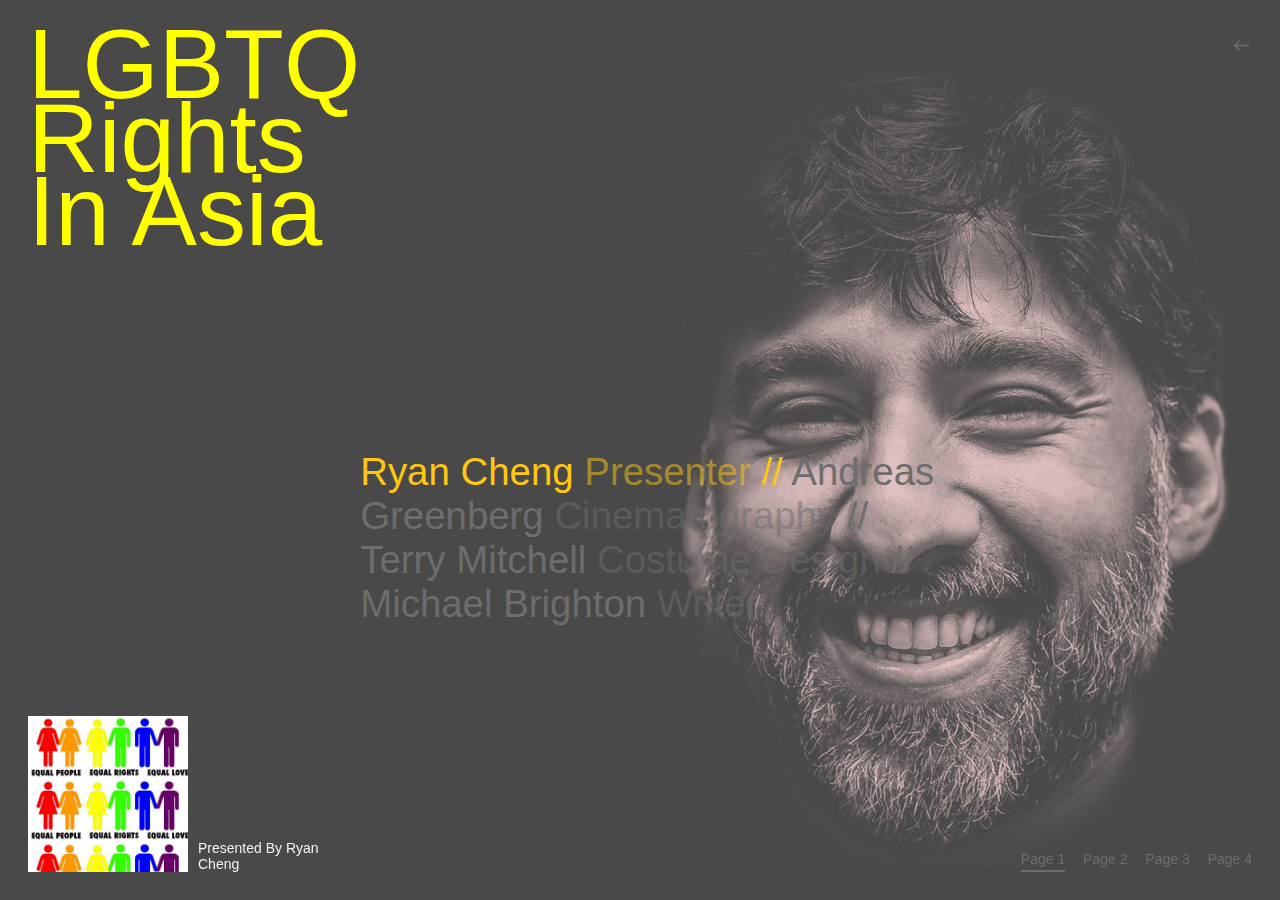
==== index.html @ 52258018 "Initial commit" ====
<!DOCTYPE html>
<html lang="en" class="no-js">
	<head>
		<meta charset="UTF-8" />
		<meta name="viewport" content="width=device-width, initial-scale=1">
		<title>LGBTQ Rights In Asia</title>
		<meta name="description" content="An animated pieces effect for images with many possibilities" />
		<meta name="keywords" content="animation, piece, fragment, box, css, javascript, demo, effect, web dev" />
		<meta name="author" content="Codrops" />
		<link rel="shortcut icon" href="favicon.ico">
		<link rel="stylesheet" type="text/css" href="css/normalize.css" />
		<link rel="stylesheet" type="text/css" href="css/demo.css" />
		<link rel="stylesheet" type="text/css" href="css/demo-switch.css" />
		<link rel="stylesheet" type="text/css" href="pater/pater.css" />
		<script>document.documentElement.className = 'js';</script>
	</head>
	<body class="demo-switch loading">
		<svg class="hidden">
			<symbol id="icon-arrow" viewBox="0 0 24 24">
				<title>arrow</title>
				<polygon points="6.3,12.8 20.9,12.8 20.9,11.2 6.3,11.2 10.2,7.2 9,6 3.1,12 9,18 10.2,16.8 "/>
			</symbol>
			<!-- <symbol id="icon-drop" viewBox="0 0 24 24"
				<title>drop</title>
				<path d="M12,21c-3.6,0-6.6-3-6.6-6.6C5.4,11,10.8,4,11.4,3.2C11.6,3.1,11.8,3,12,3s0.4,0.1,0.6,0.3c0.6,0.8,6.1,7.8,6.1,11.2C18.6,18.1,15.6,21,12,21zM12,4.8c-1.8,2.4-5.2,7.4-5.2,9.6c0,2.9,2.3,5.2,5.2,5.2s5.2-2.3,5.2-5.2C17.2,12.2,13.8,7.3,12,4.8z"/><path d="M12,18.2c-0.4,0-0.7-0.3-0.7-0.7s0.3-0.7,0.7-0.7c1.3,0,2.4-1.1,2.4-2.4c0-0.4,0.3-0.7,0.7-0.7c0.4,0,0.7,0.3,0.7,0.7C15.8,16.5,14.1,18.2,12,18.2z"/>
			 -->
		</svg>
		<main>
			<div class="message">Please view this demo on a desktop.</div>
			<div class="frame">
				<header class="codrops-header">
					<div class="codrops-links">
						<a class="codrops-icon codrops-icon--prev" href="index.html" title="Previous Demo"><svg class="icon icon--arrow"><use xlink:href="#icon-arrow"></use></svg></a>
						<a class="codrops-icon codrops-icon--drop" href="https://tympanus.net/codrops/?p=31849" title="Back to the article"><svg class="icon icon--drop"><use xlink:href="#icon-drop"></use></svg></a>
					</div>
					<h1 class="codrops-header__title">Image Pieces Effect</h1>
				</header>
				<nav class="demos">
					<a class="demo demo--current" href="index.html">Page 1</a>
					<a class="demo" href="gallery.html">Page 2</a>
					<a class="demo" href="entry.html">Page  3</a>
					<a class="demo" href="grid.html">Page 4</a>
				</nav>
				<a class="pater" href="http://www.nqapia.org/wpp/state-of-lgbtq-rights-in-asia-and-the-pacific/" target="-_blank" onClick="recordOutboundLink(this, 'Outbound Links', 'NomNomcodrops250717');return false;">
					<div class="pater__img pieces" style="background-image: url(pater/equal.jpeg)" data-image-alt="pater/download.jpeg"></div>
					<h3 class="pater__title">Presented By Ryan Cheng </h3>
					<p class="pater__description">Equal Rights Are Not Special Rights !<strong> click to see Asian countries with no LGBTQ Rights  &rarr;</strong></p>
				</a>
			</div>
			<div class="content">
				<header class="content__header">
					<h2 class="content__title">LGBTQ Rights In Asia</h2>
				</header>
				<div class="slideshow">
					<div id="slide-1" class="slide" style="background-image: url(img/2d.jpg)"></div>
					<div id="slide-2" class="slide" style="background-image: url(img/3d.jpg)"></div>
					<div id="slide-3" class="slide" style="background-image: url(img/4d.jpg)"></div>
					<div id="slide-4" class="slide" style="background-image: url(img/1d.jpg)"></div>
					<div class="pieces" style="background-image: url(img/2d.jpg)"></div>
				</div>
				<nav class="menu">
					<a class="menu__item menu__item--current" href="#slide-1" data-image="img/2d.jpg">Ryan Cheng <span>Presenter</a>
					<a class="menu__item" href="#slide-2" data-image="img/3d.jpg">Andreas Greenberg <span>Cinematography</span></a>
					<a class="menu__item" href="#slide-3" data-image="img/4d.jpg">Terry Mitchell <span>Costume Design</span></a>
					<a class="menu__item" href="#slide-4" data-image="img/1d.jpg">Michael Brighton <span>Writer</span></a>
				</nav>
			</div>
		</main>
		<script src="js/imagesloaded.pkgd.min.js"></script>
		<script src="js/anime.min.js"></script>
		<script src="js/main.js"></script>
		<script>
		{
			imagesLoaded(document.body, { background: true }, () => document.body.classList.remove('loading'));

			const menuItems = Array.from(document.querySelectorAll('.menu > .menu__item'));

			const piecesObj = new Pieces(document.querySelector('.slideshow > .pieces'), {
				pieces: {rows: 14, columns: 12},
				delay: [0,40],
				hasTilt: true,
				tilt: {
					maxRotationX: -1,
					maxRotationY: -1,
					maxTranslationX: -5,
					maxTranslationY: -2
				}
			});

			let isAnimating = false;
			let current = 0;

			const openImage = (ev, item, pos) => {
				ev.preventDefault();
				if ( isAnimating || current === pos ) {
					return false;
				}
				isAnimating = true;
				menuItems[current].classList.remove('menu__item--current');
				current = pos;
				menuItems[current].classList.add('menu__item--current');
				const imgsrc = item.dataset.image;

				piecesObj.animate({
					duration: 200,
					easing: 'easeOutQuad',
					delay: (t,i,l) => {
						return parseInt(t.dataset.row) * parseInt(t.dataset.delay);
					},
					translateX: (t,i) => {
						return anime.random(-50,50)+'px';
					},
					translateY: (t,i) => {
						return anime.random(-800,-200)+'px';
					},
					rotateZ: (t,i) => {
						return anime.random(-45,45)+'deg';
					},
					opacity: 0,
					complete: () => {
						piecesObj.setImage(imgsrc);

						piecesObj.animate({
							duration: 500,
							easing: [0.3,1,0.3,1],
							delay: (t,i,l) => {
								return parseInt(t.dataset.row) * parseInt(t.dataset.delay);
							},
							translateX: 0,
							translateY: () => {
								return [anime.random(200,800)+'px','0px'];
							},
							rotateZ: 0,
							opacity: {
								value: 1,
								duration: 500,
								easing: 'linear'
							},
							complete: () => {
								isAnimating = false;
							}
						});
					}
				});
			};

			menuItems.forEach((item,pos) => item.addEventListener('click', (ev) => openImage(ev,item,pos)));
		}
		</script>
		<script src="pater/pater.js"></script>
	</body>
</html>
---- css/demo.css ----
*,
*::after,
*::before {
	box-sizing: border-box;
}

body {
	--body-text: #f1d51d;
	--body-text-alt: #525252;
	--body-bg: #3d3d3d;
	--link-text: #6d6d6d;
	--link-text-hover: #fff;
	--content-title-text: #000;
	--content-subtitle-text: #f1d51d;
	--highlight-text: #ffc712;
	--content-font: "Helvetica Neue", Helvetica, Arial, sans-serif;
	font-family: -apple-system, BlinkMacSystemFont, "Segoe UI", Helvetica, Arial, sans-serif;
	color: #f1d51d;
	color: var(--body-text);
	background: #3d3d3d;
	background: var(--body-bg);
	font-size: 14px;
	overflow-x: hidden;
}

a {
	text-decoration: none;
	color: #6d6d6d;
	color: var(--link-text);
	outline: none;
}

a:hover,
a:focus {
	outline: none;
	color: #green;
	color: var(--link-text-hover);
}

.hidden {
	position: absolute;
	overflow: hidden;
	width: 0;
	height: 0;
	pointer-events: none;
}

.message {
	background: #333;
	background: var(--body-text);
	color: #ccd8e4;
	color: var(--body-bg);
	text-align: center;
	padding: 1em;
	display: none;
}

/* Icons */
.icon {
	display: block;
	width: 1.5em;
	height: 1.5em;
	margin: 0 auto;
	fill: currentColor;
}

/* Page Loader */
.js .loading::before {
	content: '';
	position: fixed;
	z-index: 10000;
	top: 0;
	left: 0;
	width: 100%;
	height: 100%;
	background: #ccd8e4;
	background: var(--body-bg);
}

.js .loading::after {
	content: '';
	position: fixed;
	z-index: 10000;
	top: 50%;
	left: 50%;
	width: 80px;
	height: 80px;
	margin: -40px 0 0 -40px;
	pointer-events: none;
	background: #333;
	background: var(--body-text);
	transform-origin: 0% 50%;
	animation: loaderAnim 1.5s linear infinite alternate forwards;
}

@keyframes loaderAnim {
	0% {
		transform: scale3d(0,1,1);
		transform-origin: 0% 50%;
	}
	50% {
		transform: scale3d(1,1,1);
		transform-origin: 0% 50%;
	}
	51% {
		transform: scale3d(1,1,1);
		transform-origin: 100% 50%;
	}
	100% {
		transform: scale3d(0,1,1);
		transform-origin: 100% 50%;
	}
}

/* Frame */
.frame {
	top: 0;
	left: 0;
	position: fixed;
	z-index: 100;
	display: grid;
	width: 100%;
	height: 100vh;
	z-index: 100;
	pointer-events: none;
	padding: 2em;
	grid-template-columns: 50% 50%;
	grid-template-rows: auto auto 4em;
	grid-template-areas: 	"... header"
							"... header"
							"... demos";
}

.no-js .frame {
	position: relative;
	display: block;
	height: auto;
}

.frame a {
	pointer-events: auto;
}

.frame__title {
	font-family: var(--content-font);
	margin: 0;
	font-size: 2em;
	justify-self: start;
}

/* Header */
.codrops-header {
	display: flex;
	flex-direction: column;
	flex-wrap: wrap;
	align-items: center;
	grid-area: header;
	align-self: start;
	justify-self: end;
}

.codrops-header__title {
	font-size: 1em;
	opacity: 0;
	margin: 1em 0 0;
	font-weight: normal;
	-webkit-writing-mode: vertical-rl;
	writing-mode: vertical-rl;
}

/* Top Navigation Style */
.codrops-links {
	position: relative;
}

.codrops-icon {
	display: block;
	margin: 0.25em 0;
	padding: 0.25em 0;
}

/* Demo links */
.demos {
	grid-area: demos;
	align-self: end;
	justify-self: end;
	margin: 0 0 0 auto;
}

.demo {
	display: inline-block;
	margin: 0 0 0 1em;
	padding: 0 0 0.25em;
	white-space: nowrap;
	border-bottom: 2px solid transparent;
}

.demo--current {
	border-color: currentColor;
}

.pieces {
	display: flex;
	flex-wrap: wrap;
	background-size: 100% auto;
	background-repeat: no-repeat;
	background-position: 0 0;
}

@media screen and (max-width: 40em) {
	.message {
		display: block;
	}
	.frame {
		display: block;
		height: auto;
		position: relative;
		text-align: center;
		z-index: 10000;
	}
	.codrops-header {
		flex-direction: column;
	}
	.codrops-header__title {
		padding: 1em 0;
		opacity: 1;
		-webkit-writing-mode: horizontal-tb;
    	writing-mode: horizontal-tb;
	}
	.codrops-icon {
		display: inline-block;
		margin: 0.25em;
		padding: 0.25em;
	}
	.demos {
		padding: 1em 0 0;
	}
	.demo {
		margin: 0 0.5em 0.5em;
	}
}
---- css/demo-switch.css ----
.demo-switch {
	--link-text: #6d6d6d;
	--link-text-hover: #fff;
	--body-text: #f0f0f0;
	--body-text-alt: #878787;
	--body-bg: #494949;
	--content-font: "Helvetica Neue", Arial, sans-serif;
}

/* Content */
.content {
	position: relative;
	display: grid;
	grid-template-columns: repeat(4, 1fr);
	grid-template-rows: repeat(2, 1fr);
	height: 100vh;
	overflow: hidden;
	padding: 2em;
	font-family: var(--content-font);
	--pieces-height: calc(100vh - 4em);
}

.content__header {
	display: flex;
	color: yellow;
}

.content__title {
	font-size: 7em;
	line-height: 0.75;
	margin: 0;
	font-weight: normal;
	position: relative;
}

.slideshow {
	grid-area: 1 / 3 / 3 / 5;
	display: flex;
	justify-content: center;
}

.slide {
	opacity: 0;
}

.pieces {
	flex: none;
	opacity: 1;
	height: var(--pieces-height);
	width: calc(var(--pieces-height) * 0.76);
	position: relative;
	display: flex;
	flex-wrap: wrap;
	background-size: 100% auto;
	background-repeat: no-repeat;
	background-position: 0 0;
}

.piece {
	pointer-events: none;
}

.menu {
	z-index: 10;
	grid-area: 2 / 2 / 3 / 4;
}

.menu__item {
	font-size: 3vw;
}

.menu__item:not(:last-child)::after {
	content: ' // ';
}

.menu__item span {
	opacity: 0.5;
}

.menu__item:hover {
	color: var(--link-text-hover);
}

.menu__item--current,
.menu__item--current:hover,
.menu__item--current:focus {
	color: var(--highlight-text);
}

@media screen and (max-width: 40em) {
	.content {
		padding: 0 10vw;
		grid-template-columns: 80vw;
    	grid-template-rows: auto;
		height: auto;
		margin-bottom: 8em;
		--pieces-height: 50vh;
	}
	.slideshow {
		grid-area: 2 / 1 / 4 / 2;
	}
	.content__header {
		grid-column: 1 / 2;
	}
	.content__title {
		font-size: 3em;
		padding: 0.5em 0;
	}
	.menu {
		grid-area: 2 / 1;
	}
	.menu__item {
		font-size: 1.5em;
	}
}
---- pater/pater.css ----
.pater {
	position: fixed;
	bottom: 0;
	left: 0;
	width: 100%;
	padding: 1em 0;
	color: inherit;
	background: #000;
	display: grid;
	text-align: left;
	grid-template-columns: auto;
	grid-template-rows: 20px auto;
	z-index: 1000;
	font-family: -apple-system, BlinkMacSystemFont, "Segoe UI", Helvetica, Arial, sans-serif !important;
}

.pater:hover {
	color: inherit;
}

.pater::before {
	color: var(--body-text-alt);
	/* content: ''; */
	display: inline-block;
	vertical-align: middle;
	padding: 0 0 5px 10px;
	font-size: 0.75em;
	grid-area: 1 / 1 / 2 / 3;
}

.pater__img {
	display: none;
	width: 12vw;
	height: 12vw;
	min-width: 160px;
	min-height: 156px;
	grid-area: 2 / 1 / 3 / 2;
}

.pater__title {
	margin: 0;
	padding: 0 10px;
	font-size: 1em;
	font-weight: normal;
	align-self: end;
}

.pater__title,
.pater__description {
	align-self: end;
	grid-area: 2 / 1 / 3 / 3;
}

.pater__description {
	margin: 0;
	padding: 10px 0 0 10px;
	opacity: 0;
	font-size: 0.85em;
	display: none;
}

.pater__description strong {
	display: block;
	padding-top: 5px;
	color: var(--highlight-text);
}

@media screen and (min-width: 60em) {
	.pater {
		width: 320px;
		padding: 2em 0;
		margin: 0 2em;
		color: inherit;
		background: transparent;
		grid-template-columns: auto auto;
	}
	.pater__img {
		display: flex;
	}
	.pater::before {
		display: block;
		padding: 0 0 10px 0;
	}
	.pater:hover .pater__title {
		opacity: 0;
		grid-area: 2 / 2 / 3 / 3;
	}
	.pater:hover .pater__description {
		opacity: 1;
	}
	.pater__description {
		display: block;
	}
	.pater__title,
	.pater__description {
		grid-area: 2 / 2 / 3 / 3;
		transition: opacity 0.5s;
	}
}
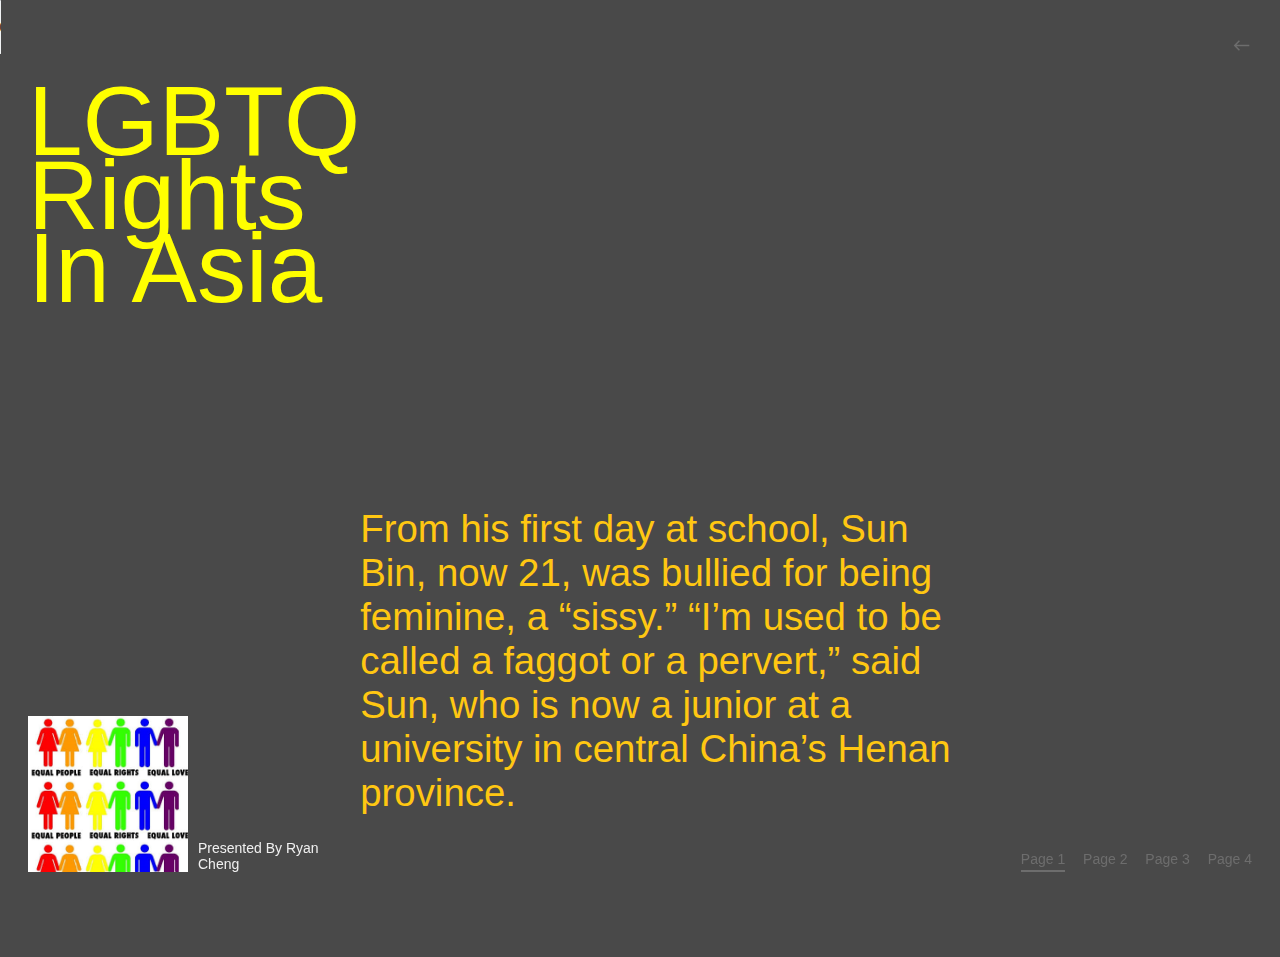
==== commit a371a008: "Images" ====
--- a/index.html
+++ b/index.html
@@ -15,6 +15,9 @@
 		<script>document.documentElement.className = 'js';</script>
 	</head>
 	<body class="demo-switch loading">
+		<audio controls autoplay loop>
+    <source src="Music.mp3" type="audio/wav"loop="true" autoplay="true" controls>
+  </audio>
 		<svg class="hidden">
 			<symbol id="icon-arrow" viewBox="0 0 24 24">
 				<title>arrow</title>
@@ -52,17 +55,19 @@
 					<h2 class="content__title">LGBTQ Rights In Asia</h2>
 				</header>
 				<div class="slideshow">
-					<div id="slide-1" class="slide" style="background-image: url(img/2d.jpg)"></div>
+					<div id="slide-1" class="slide" style="background-image: url(img/IMG_0232.jpg)"></div>
 					<div id="slide-2" class="slide" style="background-image: url(img/3d.jpg)"></div>
 					<div id="slide-3" class="slide" style="background-image: url(img/4d.jpg)"></div>
 					<div id="slide-4" class="slide" style="background-image: url(img/1d.jpg)"></div>
-					<div class="pieces" style="background-image: url(img/2d.jpg)"></div>
+					<!-- <div class="pieces" style="background-image: url(img/IMG_0232.jpg)"></div> -->
 				</div>
 				<nav class="menu">
-					<a class="menu__item menu__item--current" href="#slide-1" data-image="img/2d.jpg">Ryan Cheng <span>Presenter</a>
-					<a class="menu__item" href="#slide-2" data-image="img/3d.jpg">Andreas Greenberg <span>Cinematography</span></a>
-					<a class="menu__item" href="#slide-3" data-image="img/4d.jpg">Terry Mitchell <span>Costume Design</span></a>
-					<a class="menu__item" href="#slide-4" data-image="img/1d.jpg">Michael Brighton <span>Writer</span></a>
+					 <a class="menu__item menu__item--current" href="#slide-1" data-image="img/IMG_0232.jpg"> From his first day at school, Sun Bin, now 21, was bullied for being feminine, a “sissy.” 
+
+“I’m used to be called a faggot or a pervert,” said Sun, who is now a junior at a university in central China’s Henan province.<span></a>
+					<!-- <a class="menu__item" href="#slide-2" data-image="img/3d.jpg">Andreas Greenberg <span>Cinematography</span></a> -->
+					<!-- <a class="menu__item" href="#slide-3" data-image="img/4d.jpg">Terry Mitchell <span>Costume Design</span></a> -->
+					<!-- <a class="menu__item" href="#slide-4" data-image="img/1d.jpg">Michael Brighton <span>Writer</span></a> -->
 				</nav>
 			</div>
 		</main>
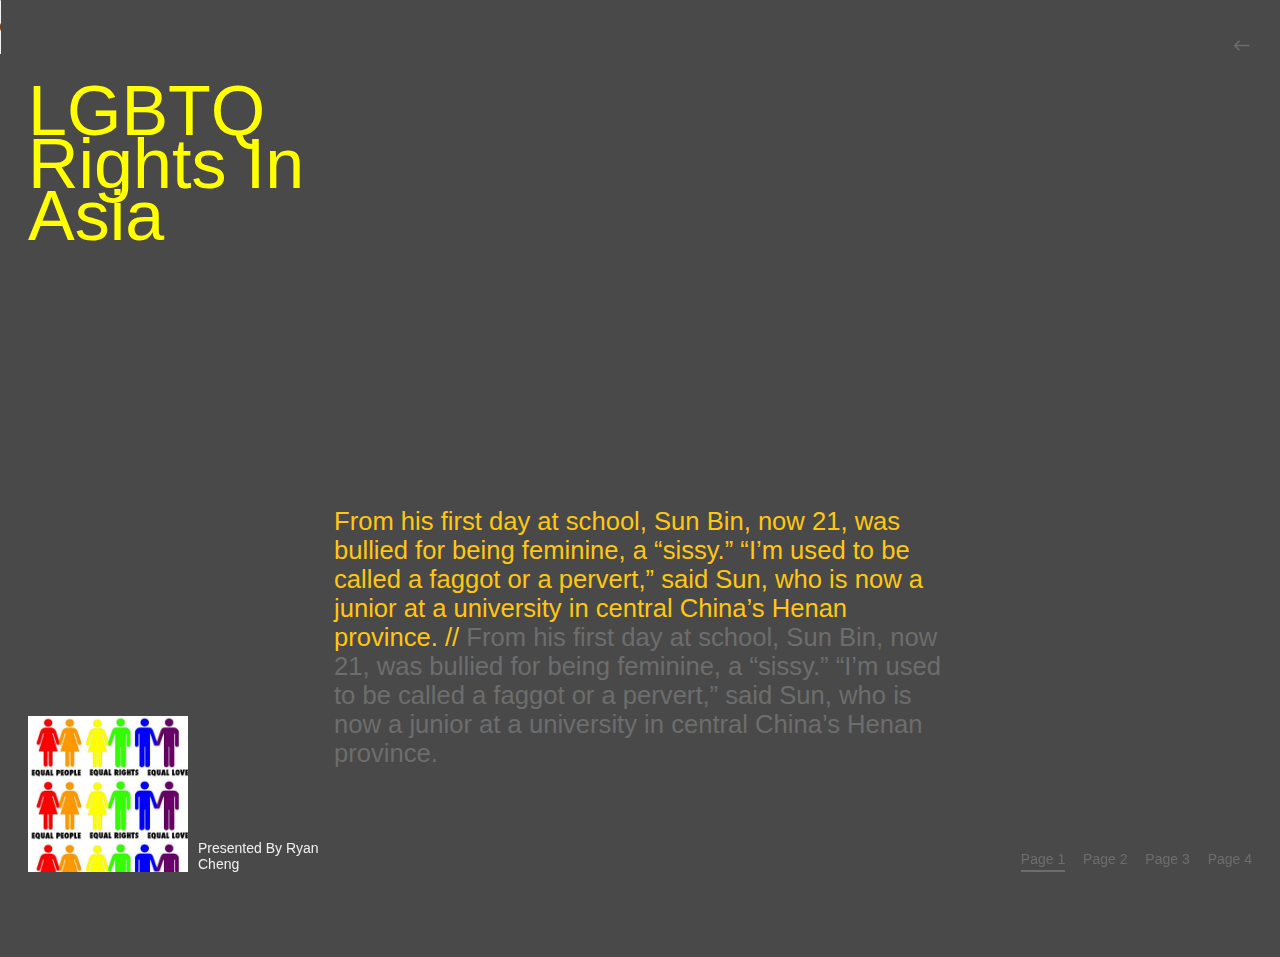
==== commit ec4d0579: "Added image" ====
--- a/index.html
+++ b/index.html
@@ -16,8 +16,10 @@
 	</head>
 	<body class="demo-switch loading">
 		<audio controls autoplay loop>
-    <source src="Music.mp3" type="audio/wav"loop="true" autoplay="true" controls>
-  </audio>
+    	<source src="Music.mp3" type="audio/mp3">
+  	</audio>
+	<!-- <audio controls preload="auto" src="Music.mp3" loop="true" autoplay autobuffer> </audio> -->
+
 		<svg class="hidden">
 			<symbol id="icon-arrow" viewBox="0 0 24 24">
 				<title>arrow</title>
@@ -62,10 +64,9 @@
 					<!-- <div class="pieces" style="background-image: url(img/IMG_0232.jpg)"></div> -->
 				</div>
 				<nav class="menu">
-					 <a class="menu__item menu__item--current" href="#slide-1" data-image="img/IMG_0232.jpg"> From his first day at school, Sun Bin, now 21, was bullied for being feminine, a “sissy.” 
+					 <a class="menu__item menu__item--current" href="#slide-1" data-image="img/IMG_0232.jpg"> From his first day at school, Sun Bin, now 21, was bullied for being feminine, a “sissy.” “I’m used to be called a faggot or a pervert,” said Sun, who is now a junior at a university in central China’s Henan province.</a>
 
-“I’m used to be called a faggot or a pervert,” said Sun, who is now a junior at a university in central China’s Henan province.<span></a>
-					<!-- <a class="menu__item" href="#slide-2" data-image="img/3d.jpg">Andreas Greenberg <span>Cinematography</span></a> -->
+					<a class="menu__item" href="#slide-2" data-image="img/3d.jpg">From his first day at school, Sun Bin, now 21, was bullied for being feminine, a “sissy.” “I’m used to be called a faggot or a pervert,” said Sun, who is now a junior at a university in central China’s Henan province. </a>
 					<!-- <a class="menu__item" href="#slide-3" data-image="img/4d.jpg">Terry Mitchell <span>Costume Design</span></a> -->
 					<!-- <a class="menu__item" href="#slide-4" data-image="img/1d.jpg">Michael Brighton <span>Writer</span></a> -->
 				</nav>
@@ -74,6 +75,8 @@
 		<script src="js/imagesloaded.pkgd.min.js"></script>
 		<script src="js/anime.min.js"></script>
 		<script src="js/main.js"></script>
+		<script src="js/main.js"></script>
+		<script src="js/audio.js"></script>
 		<script>
 		{
 			imagesLoaded(document.body, { background: true }, () => document.body.classList.remove('loading'));
--- a/css/demo-switch.css
+++ b/css/demo-switch.css
@@ -26,7 +26,7 @@
 }
 
 .content__title {
-	font-size: 7em;
+	font-size: 5em;
 	line-height: 0.75;
 	margin: 0;
 	font-weight: normal;
@@ -66,7 +66,7 @@
 }
 
 .menu__item {
-	font-size: 3vw;
+	font-size: 2vw;
 }
 
 .menu__item:not(:last-child)::after {
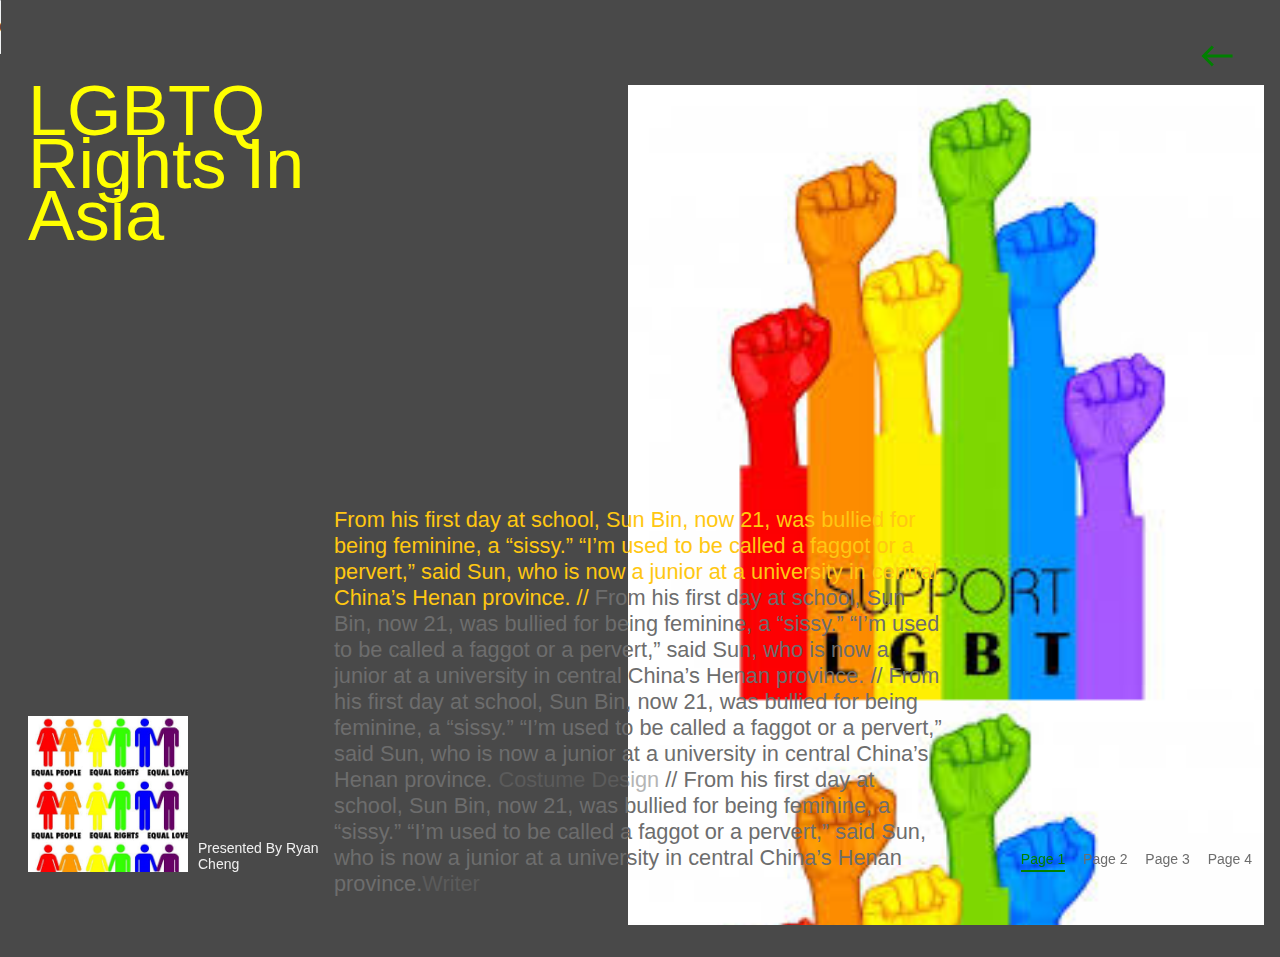
==== commit 11545355: "Added more input" ====
--- a/index.html
+++ b/index.html
@@ -57,18 +57,18 @@
 					<h2 class="content__title">LGBTQ Rights In Asia</h2>
 				</header>
 				<div class="slideshow">
-					<div id="slide-1" class="slide" style="background-image: url(img/IMG_0232.jpg)"></div>
-					<div id="slide-2" class="slide" style="background-image: url(img/3d.jpg)"></div>
+					<div id="slide-1" class="slide" style="background-image: url(img/support.jpeg></div>
+					<div id="slide-2" class="slide" style="background-image: url(img/StuartRoe.jpg)"></div>
 					<div id="slide-3" class="slide" style="background-image: url(img/4d.jpg)"></div>
 					<div id="slide-4" class="slide" style="background-image: url(img/1d.jpg)"></div>
-					<!-- <div class="pieces" style="background-image: url(img/IMG_0232.jpg)"></div> -->
+					<div class="pieces" style="background-image: url(img/support.jpeg)" ></div>
 				</div>
 				<nav class="menu">
-					 <a class="menu__item menu__item--current" href="#slide-1" data-image="img/IMG_0232.jpg"> From his first day at school, Sun Bin, now 21, was bullied for being feminine, a “sissy.” “I’m used to be called a faggot or a pervert,” said Sun, who is now a junior at a university in central China’s Henan province.</a>
+					 <a class="menu__item menu__item--current" href="#slide-1" data-image="img/support.jpeg"> From his first day at school, Sun Bin, now 21, was bullied for being feminine, a “sissy.” “I’m used to be called a faggot or a pervert,” said Sun, who is now a junior at a university in central China’s Henan province.</a>
 
-					<a class="menu__item" href="#slide-2" data-image="img/3d.jpg">From his first day at school, Sun Bin, now 21, was bullied for being feminine, a “sissy.” “I’m used to be called a faggot or a pervert,” said Sun, who is now a junior at a university in central China’s Henan province. </a>
-					<!-- <a class="menu__item" href="#slide-3" data-image="img/4d.jpg">Terry Mitchell <span>Costume Design</span></a> -->
-					<!-- <a class="menu__item" href="#slide-4" data-image="img/1d.jpg">Michael Brighton <span>Writer</span></a> -->
+					<a class="menu__item" href="#slide-2" data-image="img/StuartRoe.jpg">From his first day at school, Sun Bin, now 21, was bullied for being feminine, a “sissy.” “I’m used to be called a faggot or a pervert,” said Sun, who is now a junior at a university in central China’s Henan province. </a>
+					<a class="menu__item" href="#slide-3" data-image="img/4d.jpg">From his first day at school, Sun Bin, now 21, was bullied for being feminine, a “sissy.” “I’m used to be called a faggot or a pervert,” said Sun, who is now a junior at a university in central China’s Henan province. <span>Costume Design</span></a>
+					<a class="menu__item" href="#slide-4" data-image="img/1d.jpg">From his first day at school, Sun Bin, now 21, was bullied for being feminine, a “sissy.” “I’m used to be called a faggot or a pervert,” said Sun, who is now a junior at a university in central China’s Henan province.<span>Writer</span></a>
 				</nav>
 			</div>
 		</main>
--- a/css/demo.css
+++ b/css/demo.css
@@ -58,10 +58,10 @@
 /* Icons */
 .icon {
 	display: block;
-	width: 1.5em;
-	height: 1.5em;
+	width: 5em;
+	height: 3em;
 	margin: 0 auto;
-	fill: currentColor;
+	fill: green;
 }
 
 /* Page Loader */
@@ -196,6 +196,7 @@
 }
 
 .demo--current {
+	color:green;
 	border-color: currentColor;
 }
 
--- a/css/demo-switch.css
+++ b/css/demo-switch.css
@@ -66,7 +66,7 @@
 }
 
 .menu__item {
-	font-size: 2vw;
+	font-size: 1.7vw;
 }
 
 .menu__item:not(:last-child)::after {
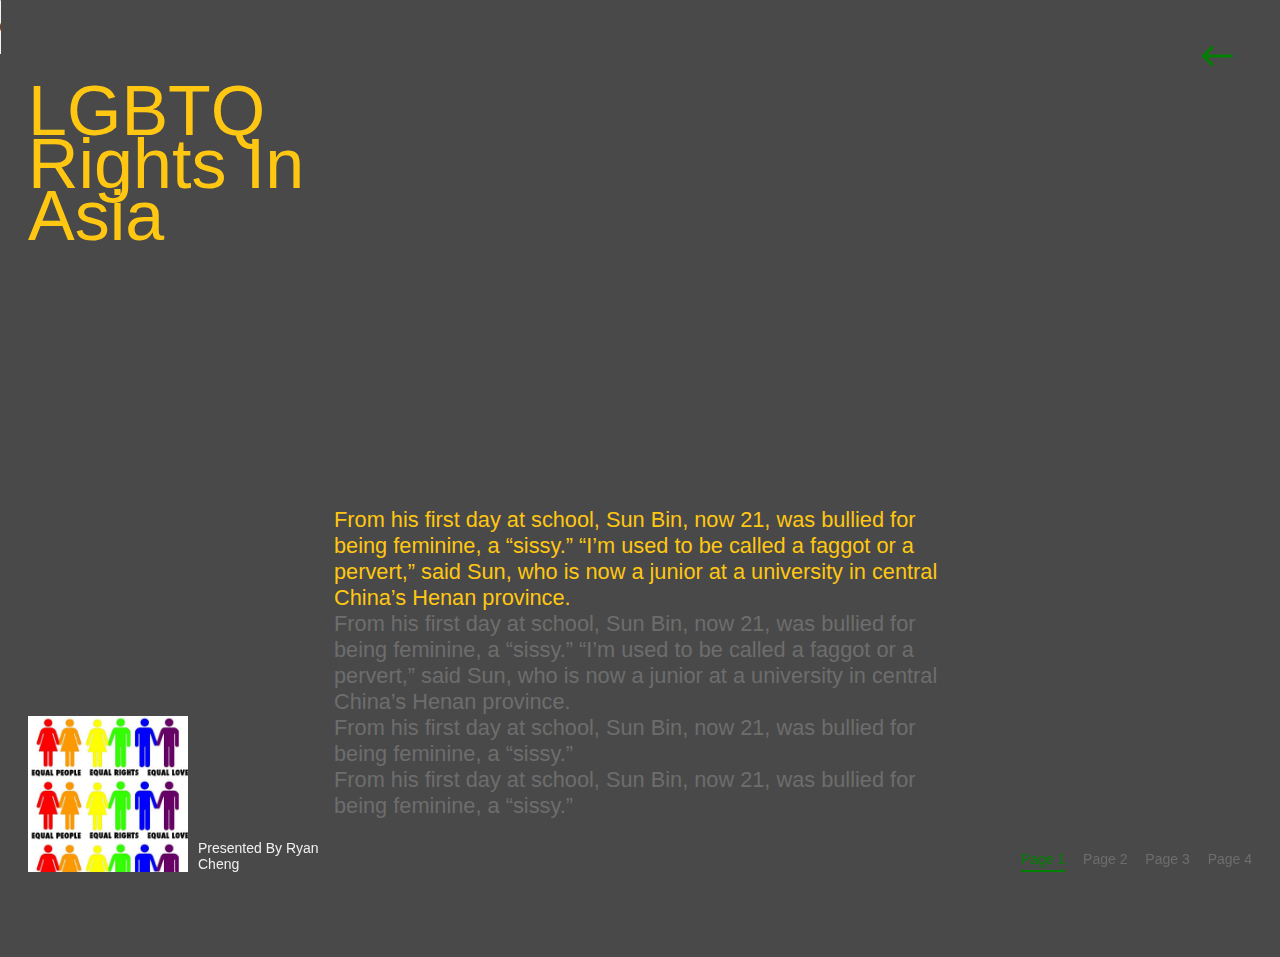
==== commit 9f80a4fe: "Added more content" ====
--- a/index.html
+++ b/index.html
@@ -57,18 +57,18 @@
 					<h2 class="content__title">LGBTQ Rights In Asia</h2>
 				</header>
 				<div class="slideshow">
-					<div id="slide-1" class="slide" style="background-image: url(img/support.jpeg></div>
-					<div id="slide-2" class="slide" style="background-image: url(img/StuartRoe.jpg)"></div>
+					<div id="slide-1" class="slide" style="background-image: url(https://www.nqapia.org/wpp/wp-content/uploads/2018/02/WORLD-MAP_ANTI-LAW-ASIA-copy-01-1-1030x1028.png)"></div>
+					<div id="slide-2" class="slide" style="background-image: url(https://www.nqapia.org/wpp/wp-content/uploads/2018/02/WORLD-MAP_GENDER-ASIA-01-1-1030x1028.png)"></div>
 					<div id="slide-3" class="slide" style="background-image: url(img/4d.jpg)"></div>
 					<div id="slide-4" class="slide" style="background-image: url(img/1d.jpg)"></div>
-					<div class="pieces" style="background-image: url(img/support.jpeg)" ></div>
+					<div class="pieces" style="background-image: url(https://www.nqapia.org/wpp/wp-content/uploads/2018/02/WORLD-MAP_ANTI-LAW-ASIA-copy-01-1-1030x1028.png)" ></div>
 				</div>
 				<nav class="menu">
-					 <a class="menu__item menu__item--current" href="#slide-1" data-image="img/support.jpeg"> From his first day at school, Sun Bin, now 21, was bullied for being feminine, a “sissy.” “I’m used to be called a faggot or a pervert,” said Sun, who is now a junior at a university in central China’s Henan province.</a>
+					 <a class="menu__item menu__item--current" href="#slide-1" data-image="https://www.nqapia.org/wpp/wp-content/uploads/2018/02/WORLD-MAP_ANTI-LAW-ASIA-copy-01-1-1030x1028.png"> From his first day at school, Sun Bin, now 21, was bullied for being feminine, a “sissy.” “I’m used to be called a faggot or a pervert,” said Sun, who is now a junior at a university in central China’s Henan province.</a><br>
 
-					<a class="menu__item" href="#slide-2" data-image="img/StuartRoe.jpg">From his first day at school, Sun Bin, now 21, was bullied for being feminine, a “sissy.” “I’m used to be called a faggot or a pervert,” said Sun, who is now a junior at a university in central China’s Henan province. </a>
-					<a class="menu__item" href="#slide-3" data-image="img/4d.jpg">From his first day at school, Sun Bin, now 21, was bullied for being feminine, a “sissy.” “I’m used to be called a faggot or a pervert,” said Sun, who is now a junior at a university in central China’s Henan province. <span>Costume Design</span></a>
-					<a class="menu__item" href="#slide-4" data-image="img/1d.jpg">From his first day at school, Sun Bin, now 21, was bullied for being feminine, a “sissy.” “I’m used to be called a faggot or a pervert,” said Sun, who is now a junior at a university in central China’s Henan province.<span>Writer</span></a>
+					<a class="menu__item" href="#slide-2" data-image="https://www.nqapia.org/wpp/wp-content/uploads/2018/02/WORLD-MAP_GENDER-ASIA-01-1-1030x1028.png">From his first day at school, Sun Bin, now 21, was bullied for being feminine, a “sissy.” “I’m used to be called a faggot or a pervert,” said Sun, who is now a junior at a university in central China’s Henan province. </a><br>
+					<a class="menu__item" href="#slide-3" data-image="img/4d.jpg">From his first day at school, Sun Bin, now 21, was bullied for being feminine, a “sissy.”</a><br>
+					<a class="menu__item" href="#slide-4" data-image="img/1d.jpg">From his first day at school, Sun Bin, now 21, was bullied for being feminine, a “sissy.”</a>
 				</nav>
 			</div>
 		</main>
--- a/css/demo-switch.css
+++ b/css/demo-switch.css
@@ -22,7 +22,7 @@
 
 .content__header {
 	display: flex;
-	color: yellow;
+	color: #ffc712;
 }
 
 .content__title {
@@ -54,6 +54,7 @@
 	background-size: 100% auto;
 	background-repeat: no-repeat;
 	background-position: 0 0;
+		border-radius:30px;
 }
 
 .piece {
@@ -67,10 +68,11 @@
 
 .menu__item {
 	font-size: 1.7vw;
+
 }
 
 .menu__item:not(:last-child)::after {
-	content: ' // ';
+	content: ' ';
 }
 
 .menu__item span {
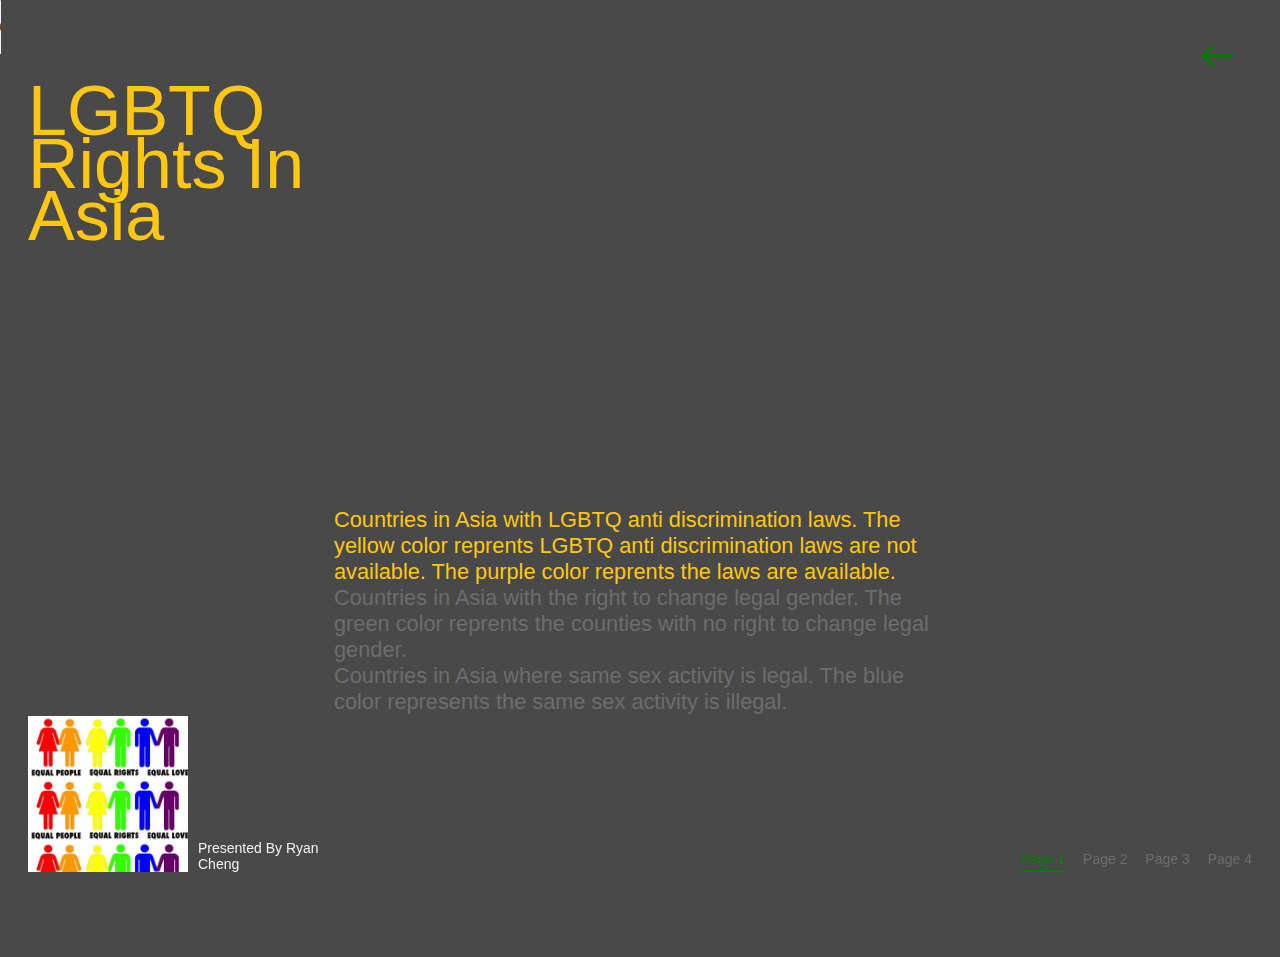
==== commit 9b8b048c: "Added more imgs" ====
--- a/index.html
+++ b/index.html
@@ -64,11 +64,11 @@
 					<div class="pieces" style="background-image: url(https://www.nqapia.org/wpp/wp-content/uploads/2018/02/WORLD-MAP_ANTI-LAW-ASIA-copy-01-1-1030x1028.png)" ></div>
 				</div>
 				<nav class="menu">
-					 <a class="menu__item menu__item--current" href="#slide-1" data-image="https://www.nqapia.org/wpp/wp-content/uploads/2018/02/WORLD-MAP_ANTI-LAW-ASIA-copy-01-1-1030x1028.png"> From his first day at school, Sun Bin, now 21, was bullied for being feminine, a “sissy.” “I’m used to be called a faggot or a pervert,” said Sun, who is now a junior at a university in central China’s Henan province.</a><br>
+					 <a class="menu__item menu__item--current" href="#slide-1" data-image="https://www.nqapia.org/wpp/wp-content/uploads/2018/02/WORLD-MAP_ANTI-LAW-ASIA-copy-01-1-1030x1028.png"> Countries in Asia with LGBTQ anti discrimination laws. The yellow color reprents LGBTQ anti discrimination laws are not available. The purple color reprents the laws are available. </a><br>
 
-					<a class="menu__item" href="#slide-2" data-image="https://www.nqapia.org/wpp/wp-content/uploads/2018/02/WORLD-MAP_GENDER-ASIA-01-1-1030x1028.png">From his first day at school, Sun Bin, now 21, was bullied for being feminine, a “sissy.” “I’m used to be called a faggot or a pervert,” said Sun, who is now a junior at a university in central China’s Henan province. </a><br>
-					<a class="menu__item" href="#slide-3" data-image="img/4d.jpg">From his first day at school, Sun Bin, now 21, was bullied for being feminine, a “sissy.”</a><br>
-					<a class="menu__item" href="#slide-4" data-image="img/1d.jpg">From his first day at school, Sun Bin, now 21, was bullied for being feminine, a “sissy.”</a>
+					<a class="menu__item" href="#slide-2" data-image="https://www.nqapia.org/wpp/wp-content/uploads/2018/02/WORLD-MAP_GENDER-ASIA-01-1-1030x1028.png">Countries in Asia with the right to change legal gender. The green color reprents the counties with no right to change legal gender.  </a><br>
+					<a class="menu__item" href="#slide-3" data-image="img/Map.png">Countries in Asia where same sex activity is legal. The blue color represents the same sex activity is illegal.</a><br>
+					<!-- <a class="menu__item" href="#slide-4" data-image="img/1d.jpg">From his first day at school, Sun Bin, now 21, was bullied for being feminine, a “sissy.”</a> -->
 				</nav>
 			</div>
 		</main>
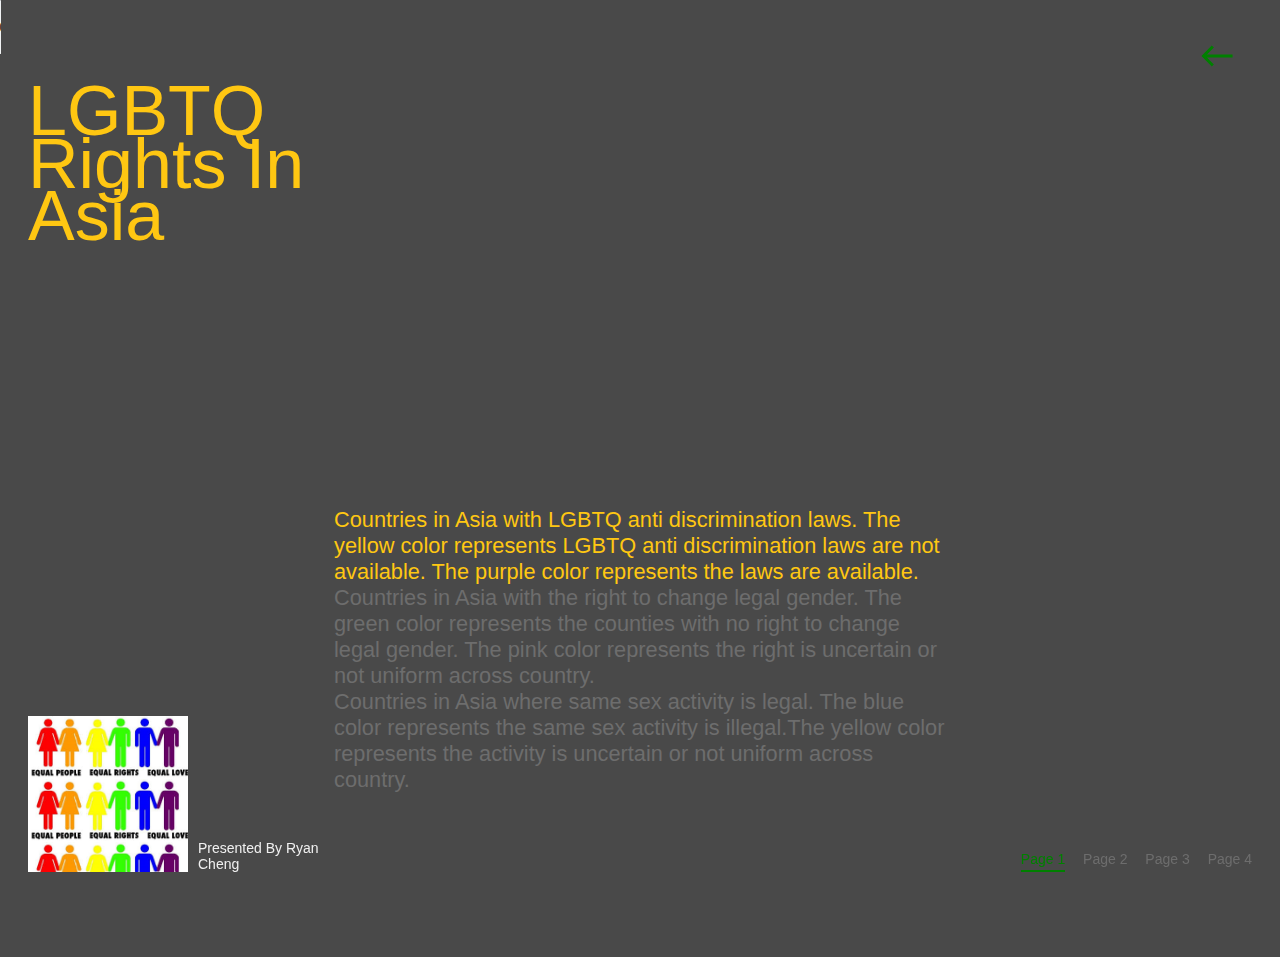
==== commit 1e2fe1f5: "Updated Index.html" ====
--- a/index.html
+++ b/index.html
@@ -64,10 +64,10 @@
 					<div class="pieces" style="background-image: url(https://www.nqapia.org/wpp/wp-content/uploads/2018/02/WORLD-MAP_ANTI-LAW-ASIA-copy-01-1-1030x1028.png)" ></div>
 				</div>
 				<nav class="menu">
-					 <a class="menu__item menu__item--current" href="#slide-1" data-image="https://www.nqapia.org/wpp/wp-content/uploads/2018/02/WORLD-MAP_ANTI-LAW-ASIA-copy-01-1-1030x1028.png"> Countries in Asia with LGBTQ anti discrimination laws. The yellow color reprents LGBTQ anti discrimination laws are not available. The purple color reprents the laws are available. </a><br>
+					 <a class="menu__item menu__item--current" href="#slide-1" data-image="https://www.nqapia.org/wpp/wp-content/uploads/2018/02/WORLD-MAP_ANTI-LAW-ASIA-copy-01-1-1030x1028.png"> Countries in Asia with LGBTQ anti discrimination laws. The yellow color represents LGBTQ anti discrimination laws are not available. The purple color represents the laws are available. </a><br>
 
-					<a class="menu__item" href="#slide-2" data-image="https://www.nqapia.org/wpp/wp-content/uploads/2018/02/WORLD-MAP_GENDER-ASIA-01-1-1030x1028.png">Countries in Asia with the right to change legal gender. The green color reprents the counties with no right to change legal gender.  </a><br>
-					<a class="menu__item" href="#slide-3" data-image="img/Map.png">Countries in Asia where same sex activity is legal. The blue color represents the same sex activity is illegal.</a><br>
+					<a class="menu__item" href="#slide-2" data-image="https://www.nqapia.org/wpp/wp-content/uploads/2018/02/WORLD-MAP_GENDER-ASIA-01-1-1030x1028.png">Countries in Asia with the right to change legal gender. The green color represents the counties with no right to change legal gender. The pink color represents the right is uncertain or not uniform across country.  </a><br>
+					<a class="menu__item" href="#slide-3" data-image="img/Map.png">Countries in Asia where same sex activity is legal. The blue color represents the same sex activity is illegal.The yellow color represents the activity is uncertain or not uniform across country. </a><br>
 					<!-- <a class="menu__item" href="#slide-4" data-image="img/1d.jpg">From his first day at school, Sun Bin, now 21, was bullied for being feminine, a “sissy.”</a> -->
 				</nav>
 			</div>
